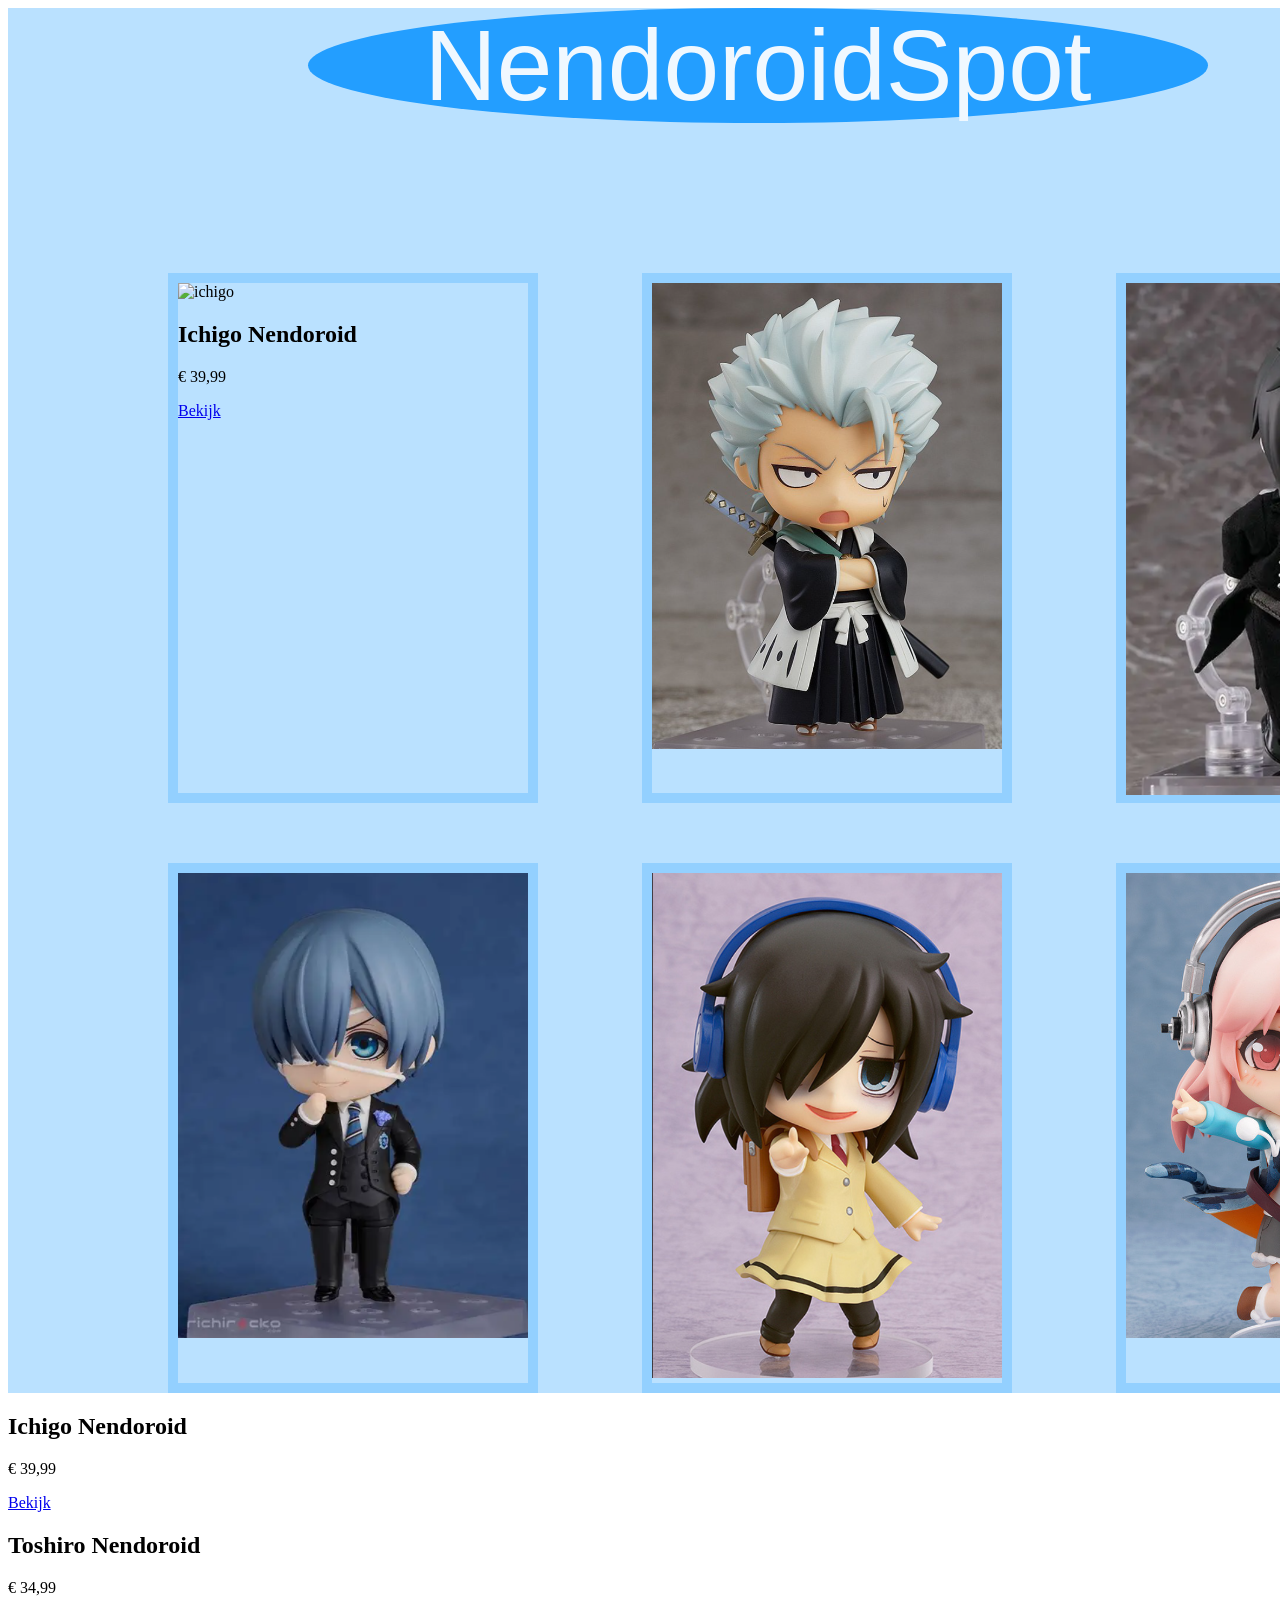
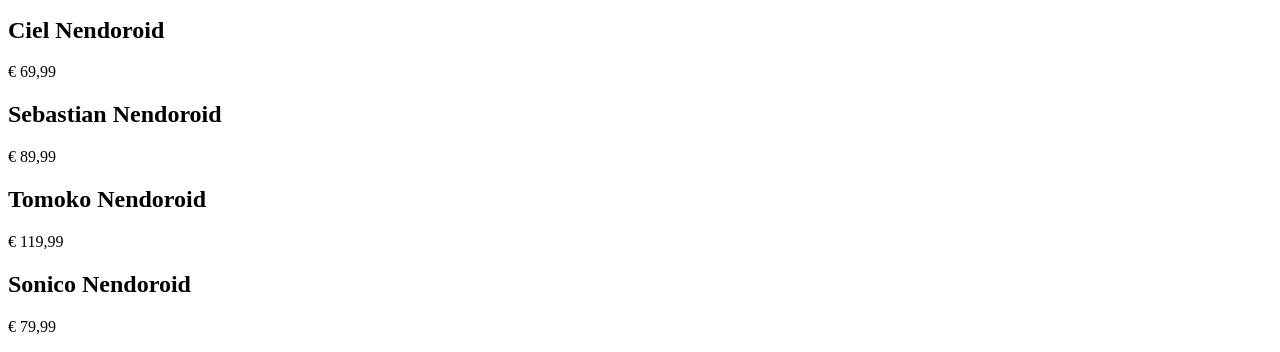
==== mijn_webshop/index.html @ f514023e "update" ====
<!DOCTYPE html>
<html lang="nl">
<head>
    <meta charset="UTF-8">
    <meta name="viewport" content="width=device-width, initial-scale=1.0">
    <title>Page</title>
    <link rel="stylesheet" href="css/style.css">
</head>
<body>
    
    <div id="container">
        <div id="header">NendoroidSpot</div>


        <div id="content">
            <div class="product">
            <img src="images/ichigo.png" alt="ichigo" width="400">
             <h2>Ichigo Nendoroid</h2>
             <p>&euro; 39,99</p>
             <a href="detail.html">Bekijk</a>
             </div>

            <div class="product">
            <img src="images/Toshiro.png" alt="Toshiro" width="347">
            </div>

            <div class="product">
            <img src="images/Sebastian.png" alt="Sebastian" width="319">
            </div>

            <div class="product">
            <img src="images/Ciel.png" alt="Ciel" width="347">
            </div>

            <div class="product">
            <img src="images/Tomoko.png" alt="Tomoko" width="320">
            </div>

            <div class="product">
            <img src="images/Sonico.png" alt="Sonico" width="346">
            </div>

        </div>
        
        <div id="footer"></div>
    </div>

    
 
    
    <!-- Ichigo -->
    <h2>Ichigo Nendoroid</h2>
    <p>&euro; 39,99</p>
    <a href="detail.html">Bekijk</a>
    
    <!-- Toshiro -->
    <h2>Toshiro Nendoroid</h2>
    <p>&euro; 34,99</p>

    <!-- Ciel -->
    <h2>Ciel Nendoroid</h2>
    <p>&euro; 69,99</p>

    <!-- Sebastian -->
    <h2>Sebastian Nendoroid</h2>
    <p>&euro; 89,99</p>

    <!-- Tomoko -->
    <h2>Tomoko Nendoroid</h2>
    <p>&euro; 119,99</p>

    <!-- Sonico -->
    <h2>Sonico Nendoroid</h2>
    <p>&euro; 79,99</p>


</body>
</html>
---- mijn_webshop/css/style.css ----
#container {
    background-color: #bae1ff;
    width: 1600px;
    line-height: normal;
}
#header {
     color: aliceblue;
    background-color: #239eff;
    border-radius: 50%;
    width: 900px;
    text-align: center;
    margin-left: 300px;
    font-size: 100px;
    font-family: 'Franklin Gothic Medium', 'Arial Narrow', Arial, sans-serif;

    
}

#content {

    margin-left: 60px;
    margin-top: 90px;
   
}

.product {
    width: 350px;
    height: 510px;
    vertical-align: top;
    display: inline-block;
    margin-top: 60px;
    border: 10px solid #93d0ff;
    margin-left: 100px;

}

.product img {

    width: 100%;
}
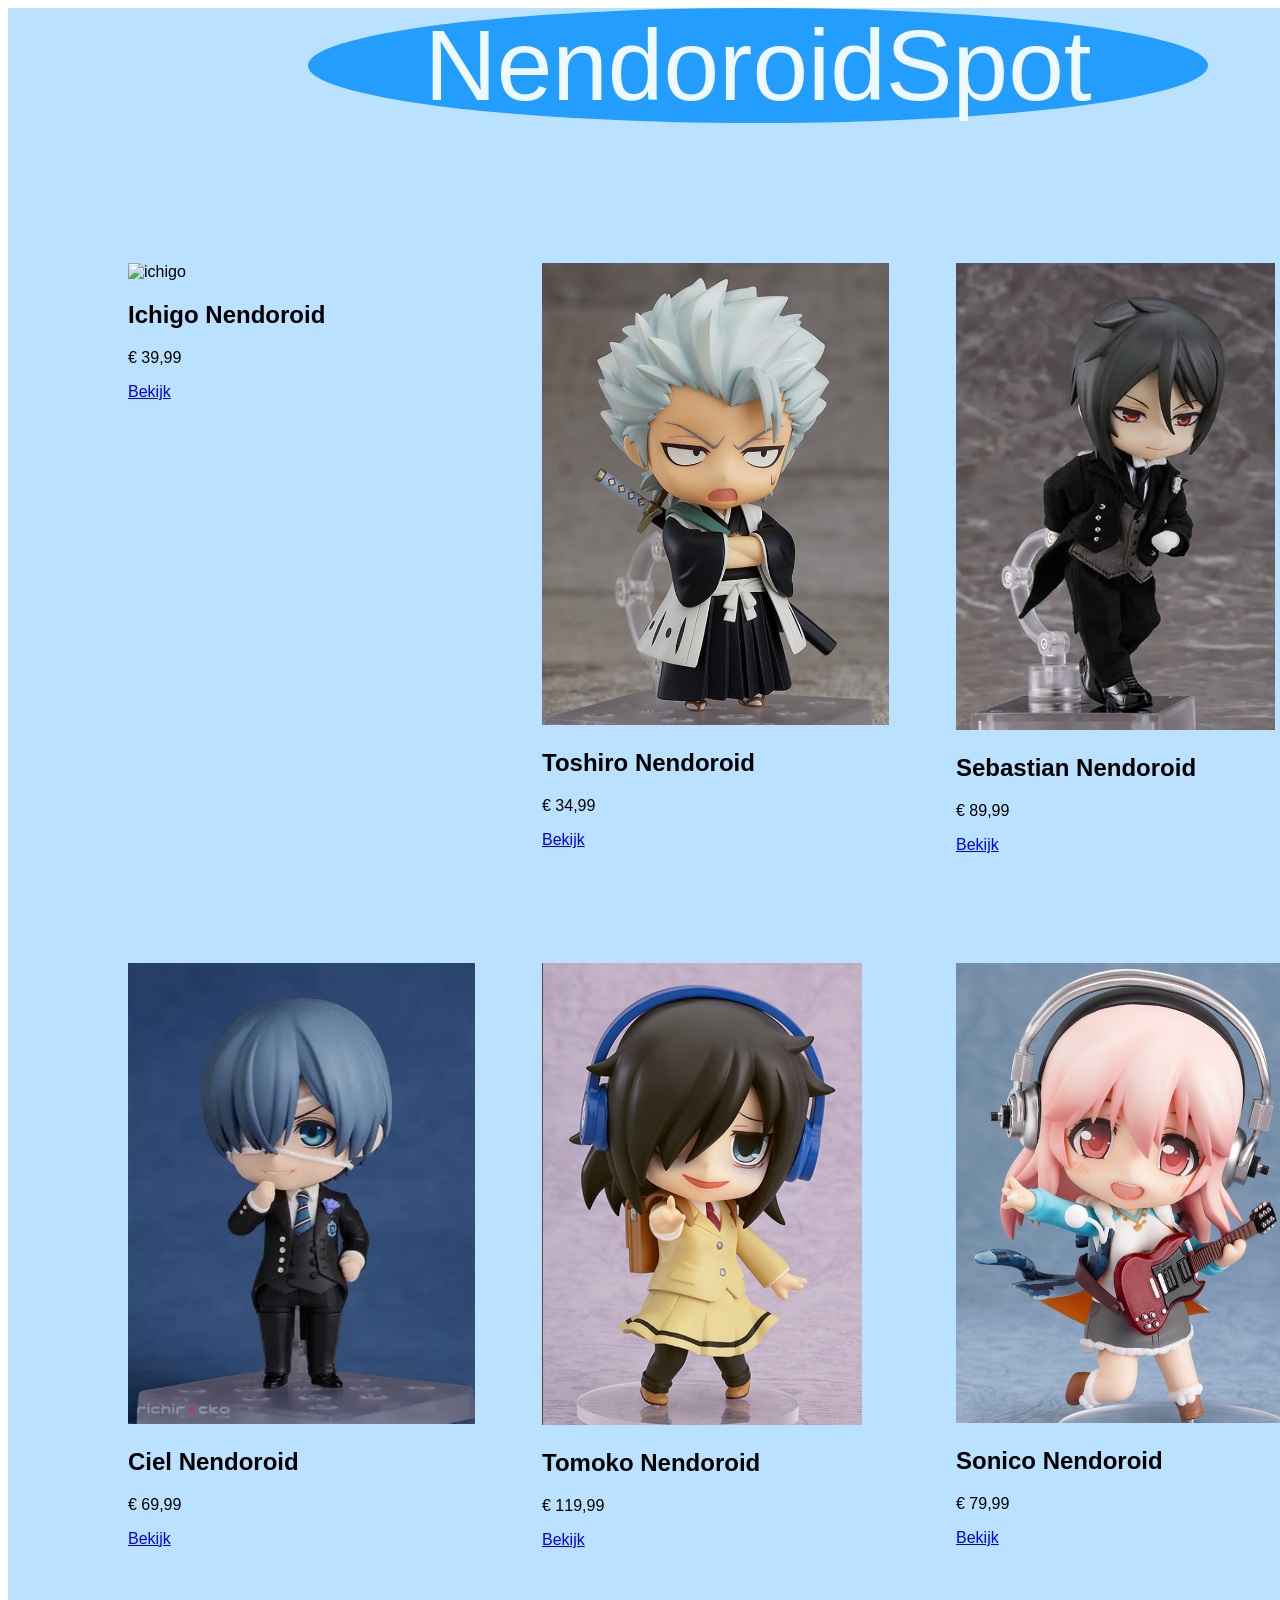
==== commit 14cc48ee: "update" ====
--- a/mijn_webshop/index.html
+++ b/mijn_webshop/index.html
@@ -1,78 +1,75 @@
 <!DOCTYPE html>
 <html lang="nl">
-<head>
-    <meta charset="UTF-8">
-    <meta name="viewport" content="width=device-width, initial-scale=1.0">
-    <title>Page</title>
-    <link rel="stylesheet" href="css/style.css">
-</head>
-<body>
+    <head>
+        <meta charset="UTF-8">
+        <meta name="viewport" content="width=device-width, initial-scale=1.0">
+        <title>Page</title>
+        <link rel="stylesheet" href="css/style.css">
+
+    </head>
+    <body>
+        
+        <div id="container">
+            <div id="header">NendoroidSpot</div>
+              
+                <div id="content">
+                    <!-- Ichigo -->
+                    <div class="product">
+                        <img src="images/ichigo.png" alt="ichigo" width="400">
+                        <h2>Ichigo Nendoroid</h2>
+                        <p>&euro; 39,99</p>
+                        <a href="detail.html">Bekijk</a>
+                    </div>
+                    
+                    
+                    <!-- Toshiro -->
+                    <div class="product">
+                        <img src="images/Toshiro.png" alt="Toshiro" width="347">
+                        <h2>Toshiro Nendoroid</h2>
+                        <p>&euro; 34,99</p>
+                        <a href="detail1.html">Bekijk</a>
+                    </div>
+                    
+                    
+                    <!-- Sebastian -->
+                    <div class="product">
+                        <img src="images/Sebastian.png" alt="Sebastian" width="319">
+                        <h2>Sebastian Nendoroid</h2>
+                        <p>&euro; 89,99</p>
+                        <a href="detail2.html">Bekijk</a>                        
+                    </div>
+                    
+                    
+                    <!-- Ciel -->
+                    <div class="product">
+                        <img src="images/Ciel.png" alt="Ciel" width="347">
+                        <h2>Ciel Nendoroid</h2>
+                        <p>&euro; 69,99</p>
+                        <a href="detail3.html">Bekijk</a>                        
+                    </div>
+                    
+                    
+                    <!-- Tomoko -->
+                    <div class="product">
+                        <img src="images/Tomoko.png" alt="Tomoko" width="320">
+                        <h2>Tomoko Nendoroid</h2>
+                        <p>&euro; 119,99</p>
+                        <a href="detail4.html">Bekijk</a>                        
+                    </div>
+                    
+                    
+                    <!-- Sonico -->
+                    <div class="product">
+                        <img src="images/Sonico.png" alt="Sonico" width="346">
+                        <h2>Sonico Nendoroid</h2>
+                        <p>&euro; 79,99</p>
+                        <a href="detail5.html">Bekijk</a>                        
+                    </div>
+                </div>
     
-    <div id="container">
-        <div id="header">NendoroidSpot</div>
-
-
-        <div id="content">
-            <div class="product">
-            <img src="images/ichigo.png" alt="ichigo" width="400">
-             <h2>Ichigo Nendoroid</h2>
-             <p>&euro; 39,99</p>
-             <a href="detail.html">Bekijk</a>
-             </div>
-
-            <div class="product">
-            <img src="images/Toshiro.png" alt="Toshiro" width="347">
+                <div id="footer"> @2026 NendoroidSpot</div>
             </div>
-
-            <div class="product">
-            <img src="images/Sebastian.png" alt="Sebastian" width="319">
-            </div>
-
-            <div class="product">
-            <img src="images/Ciel.png" alt="Ciel" width="347">
-            </div>
-
-            <div class="product">
-            <img src="images/Tomoko.png" alt="Tomoko" width="320">
-            </div>
-
-            <div class="product">
-            <img src="images/Sonico.png" alt="Sonico" width="346">
-            </div>
-
-        </div>
-        
-        <div id="footer"></div>
-    </div>
-
-    
- 
-    
-    <!-- Ichigo -->
-    <h2>Ichigo Nendoroid</h2>
-    <p>&euro; 39,99</p>
-    <a href="detail.html">Bekijk</a>
-    
-    <!-- Toshiro -->
-    <h2>Toshiro Nendoroid</h2>
-    <p>&euro; 34,99</p>
-
-    <!-- Ciel -->
-    <h2>Ciel Nendoroid</h2>
-    <p>&euro; 69,99</p>
-
-    <!-- Sebastian -->
-    <h2>Sebastian Nendoroid</h2>
-    <p>&euro; 89,99</p>
-
-    <!-- Tomoko -->
-    <h2>Tomoko Nendoroid</h2>
-    <p>&euro; 119,99</p>
-
-    <!-- Sonico -->
-    <h2>Sonico Nendoroid</h2>
-    <p>&euro; 79,99</p>
-
-
+            
+            
 </body>
 </html>
--- a/mijn_webshop/css/style.css
+++ b/mijn_webshop/css/style.css
@@ -1,8 +1,12 @@
+
 #container {
     background-color: #bae1ff;
     width: 1600px;
     line-height: normal;
+    height: 1600px;
 }
+
+/* Logo */
 #header {
      color: aliceblue;
     background-color: #239eff;
@@ -12,29 +16,27 @@
     margin-left: 300px;
     font-size: 100px;
     font-family: 'Franklin Gothic Medium', 'Arial Narrow', Arial, sans-serif;
-
-    
 }
 
+
+/*all images selected*/
 #content {
 
     margin-left: 60px;
-    margin-top: 90px;
+    margin-top: 40px;
    
 }
-
+/*each seperate image*/
 .product {
     width: 350px;
-    height: 510px;
+    height: 600px;
     vertical-align: top;
     display: inline-block;
-    margin-top: 60px;
-    border: 10px solid #93d0ff;
-    margin-left: 100px;
+    margin-top: 100px;
+    margin-left: 60px;
+    font-family: 'Franklin Gothic Medium', 'Arial Narrow', Arial, sans-serif;
 
 }
-
-.product img {
-
-    width: 100%;
-}+#footer {
+    margin-left: 1350px;
+}
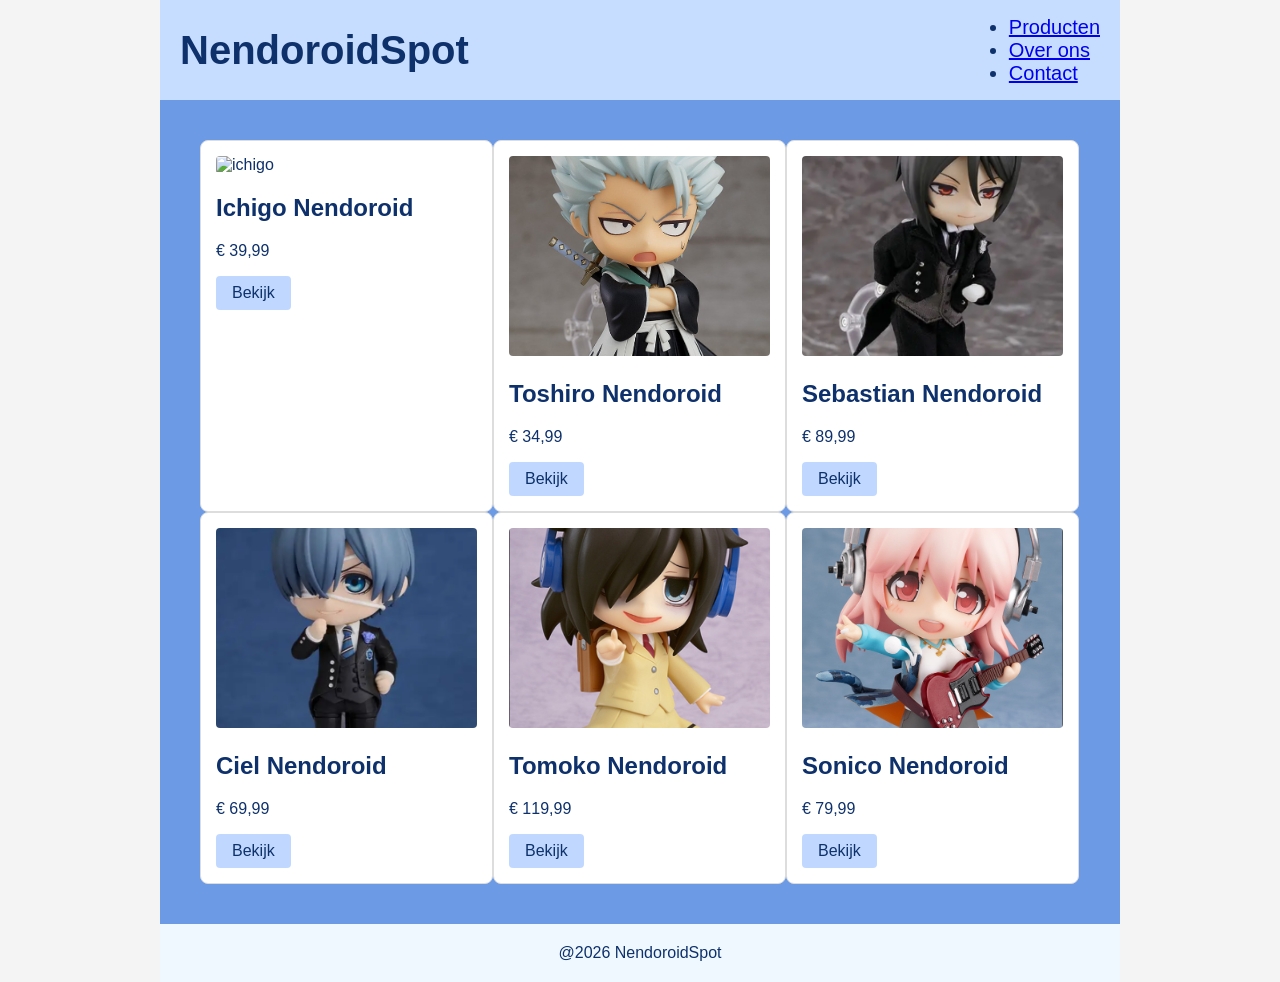
==== commit f8d6ca98: "update" ====
--- a/mijn_webshop/index.html
+++ b/mijn_webshop/index.html
@@ -10,66 +10,73 @@
     <body>
         
         <div id="container">
-            <div id="header">NendoroidSpot</div>
-              
-                <div id="content">
-                    <!-- Ichigo -->
-                    <div class="product">
-                        <img src="images/ichigo.png" alt="ichigo" width="400">
-                        <h2>Ichigo Nendoroid</h2>
-                        <p>&euro; 39,99</p>
-                        <a href="detail.html">Bekijk</a>
-                    </div>
-                    
-                    
-                    <!-- Toshiro -->
-                    <div class="product">
-                        <img src="images/Toshiro.png" alt="Toshiro" width="347">
-                        <h2>Toshiro Nendoroid</h2>
-                        <p>&euro; 34,99</p>
-                        <a href="detail1.html">Bekijk</a>
-                    </div>
-                    
-                    
-                    <!-- Sebastian -->
-                    <div class="product">
-                        <img src="images/Sebastian.png" alt="Sebastian" width="319">
-                        <h2>Sebastian Nendoroid</h2>
-                        <p>&euro; 89,99</p>
-                        <a href="detail2.html">Bekijk</a>                        
-                    </div>
-                    
-                    
-                    <!-- Ciel -->
-                    <div class="product">
-                        <img src="images/Ciel.png" alt="Ciel" width="347">
-                        <h2>Ciel Nendoroid</h2>
-                        <p>&euro; 69,99</p>
-                        <a href="detail3.html">Bekijk</a>                        
-                    </div>
-                    
-                    
-                    <!-- Tomoko -->
-                    <div class="product">
-                        <img src="images/Tomoko.png" alt="Tomoko" width="320">
-                        <h2>Tomoko Nendoroid</h2>
-                        <p>&euro; 119,99</p>
-                        <a href="detail4.html">Bekijk</a>                        
-                    </div>
-                    
-                    
-                    <!-- Sonico -->
-                    <div class="product">
-                        <img src="images/Sonico.png" alt="Sonico" width="346">
-                        <h2>Sonico Nendoroid</h2>
-                        <p>&euro; 79,99</p>
-                        <a href="detail5.html">Bekijk</a>                        
-                    </div>
-                </div>
-    
-                <div id="footer"> @2026 NendoroidSpot</div>
+            <div id="header"><h1>NendoroidSpot</h1>
+
+            <ul id="menu">
+                <li><a href="index.html">Producten</a></li>
+                <li><a href="#">Over ons</a></li>
+                <li><a href="#">Contact</a></li>
+            </ul>
             </div>
             
+            <div id="content">
+                <!-- Ichigo -->
+                <div class="product">
+                    <img src="images/ichigo.png" alt="ichigo" width="400">
+                    <h2>Ichigo Nendoroid</h2>
+                    <p>&euro; 39,99</p>
+                    <a href="detail.html"class="knop">Bekijk</a>
+                </div>
+                
+                
+                <!-- Toshiro -->
+                <div class="product">
+                    <img src="images/Toshiro.png" alt="Toshiro" width="347">
+                    <h2>Toshiro Nendoroid</h2>
+                    <p>&euro; 34,99</p>
+                    <a href="detail1.html"class="knop">Bekijk</a>
+                </div>
+                
+                
+                <!-- Sebastian -->
+                <div class="product">
+                    <img src="images/Sebastian.png" alt="Sebastian" width="319">
+                    <h2>Sebastian Nendoroid</h2>
+                    <p>&euro; 89,99</p>
+                    <a href="detail2.html" class="knop">Bekijk</a>                        
+                </div>
+                
+                
+                <!-- Ciel -->
+                <div class="product">
+                    <img src="images/Ciel.png" alt="Ciel" width="347">
+                    <h2>Ciel Nendoroid</h2>
+                    <p>&euro; 69,99</p>
+                    <a href="detail3.html"class="knop">Bekijk</a>                        
+                </div>
+                
+                
+                <!-- Tomoko -->
+                <div class="product">
+                    <img src="images/Tomoko.png" alt="Tomoko" width="320">
+                    <h2>Tomoko Nendoroid</h2>
+                    <p>&euro; 119,99</p>
+                    <a href="detail4.html"class="knop">Bekijk</a>                        
+                </div>
+                
+                
+                <!-- Sonico -->
+                <div class="product">
+                    <img src="images/Sonico.png" alt="Sonico" width="346">
+                    <h2>Sonico Nendoroid</h2>
+                    <p>&euro; 79,99</p>
+                    <a href="detail5.html"class="knop">Bekijk</a>                        
+                </div>
+            </div>
             
-</body>
-</html>+            <div id="footer"> @2026 NendoroidSpot</div>
+        </div>
+        
+        
+    </body>
+    </html>
--- a/mijn_webshop/css/style.css
+++ b/mijn_webshop/css/style.css
@@ -1,42 +1,89 @@
 
-#container {
-    background-color: #bae1ff;
-    width: 1600px;
-    line-height: normal;
-    height: 1600px;
+/* for images */
+* {
+    box-sizing: border-box; /* padding wil count in with width */
 }
 
-/* Logo */
+.producten {
+    display: flex;
+    flex-wrap: wrap; /*if it doesn't fit then it'll go to the next line*/
+    gap: 20px;
+}
+
+/* my text font for the header, prices and nen names */
+body {
+    font-family: 'Franklin Gothic Medium', 'Arial Narrow', Arial, sans-serif;
+    color: #0e316b;
+    margin: 0; /*removes the outer white part*/
+    background-color: #f4f4f4;
+}
+
+/* makes it that the pictures are 3 in a row*/
+#container {
+    width: 960px;
+    margin: 0 auto; /* Top and bottom 0, left and richt are equal*/
+    
+}
+
+/*header*/
 #header {
-     color: aliceblue;
-    background-color: #239eff;
-    border-radius: 50%;
-    width: 900px;
-    text-align: center;
-    margin-left: 300px;
-    font-size: 100px;
-    font-family: 'Franklin Gothic Medium', 'Arial Narrow', Arial, sans-serif;
+    background-color: #c7ddff;
+    color: #0e316b;
+    padding: 0 20px;
+    display: flex;
+    justify-content: space-between;
+    align-items: center;
+    font-size: 20px;
+    height: 100px;
+ 
+}
+/* the block around the products */
+.product {
+    width: 293px;
+    border: 1px solid #dddddd;
+    border-radius: 8px;      /* afgeronde hoeken */
+    padding: 15px;
+    background-color: #ffffff;
+    
+}
+
+/* background of webshop and also allows the boxes to be next to eachother*/
+#content {
+    background-color: #6c9ae4;
+    padding: 40px; /*20 pixels of space against all the sides, inside the block*/
+    display: flex;
+    flex-wrap: wrap;
 }
 
 
-/*all images selected*/
-#content {
+/* product images */
+.product img {
+    width: 100%; /*all photos are as wide*/
+    height: 200px;
+    object-fit: cover;
+    border-radius: 4px;
+}
 
-    margin-left: 60px;
-    margin-top: 40px;
-   
+
+/* footer (bottom part)  */
+#footer {
+    background-color: aliceblue;
+    color: #0e316b;
+    padding: 20px;
+    text-align: center;
 }
-/*each seperate image*/
-.product {
-    width: 350px;
-    height: 600px;
-    vertical-align: top;
+
+/* buttons bekijk for the product */
+.knop {
     display: inline-block;
-    margin-top: 100px;
-    margin-left: 60px;
-    font-family: 'Franklin Gothic Medium', 'Arial Narrow', Arial, sans-serif;
+    background-color: #c0d8ff;
+    color: #0e316b;
+    padding: 8px 16px;
+    border-radius: 4px;
+    text-decoration: none; /*no underline underneath the link*/
+}
 
+/* button for bekijk */
+.knop:hover {
+    background-color: #24529c; /*goes darker if u go over it*/
 }
-#footer {
-    margin-left: 1350px;
-}
